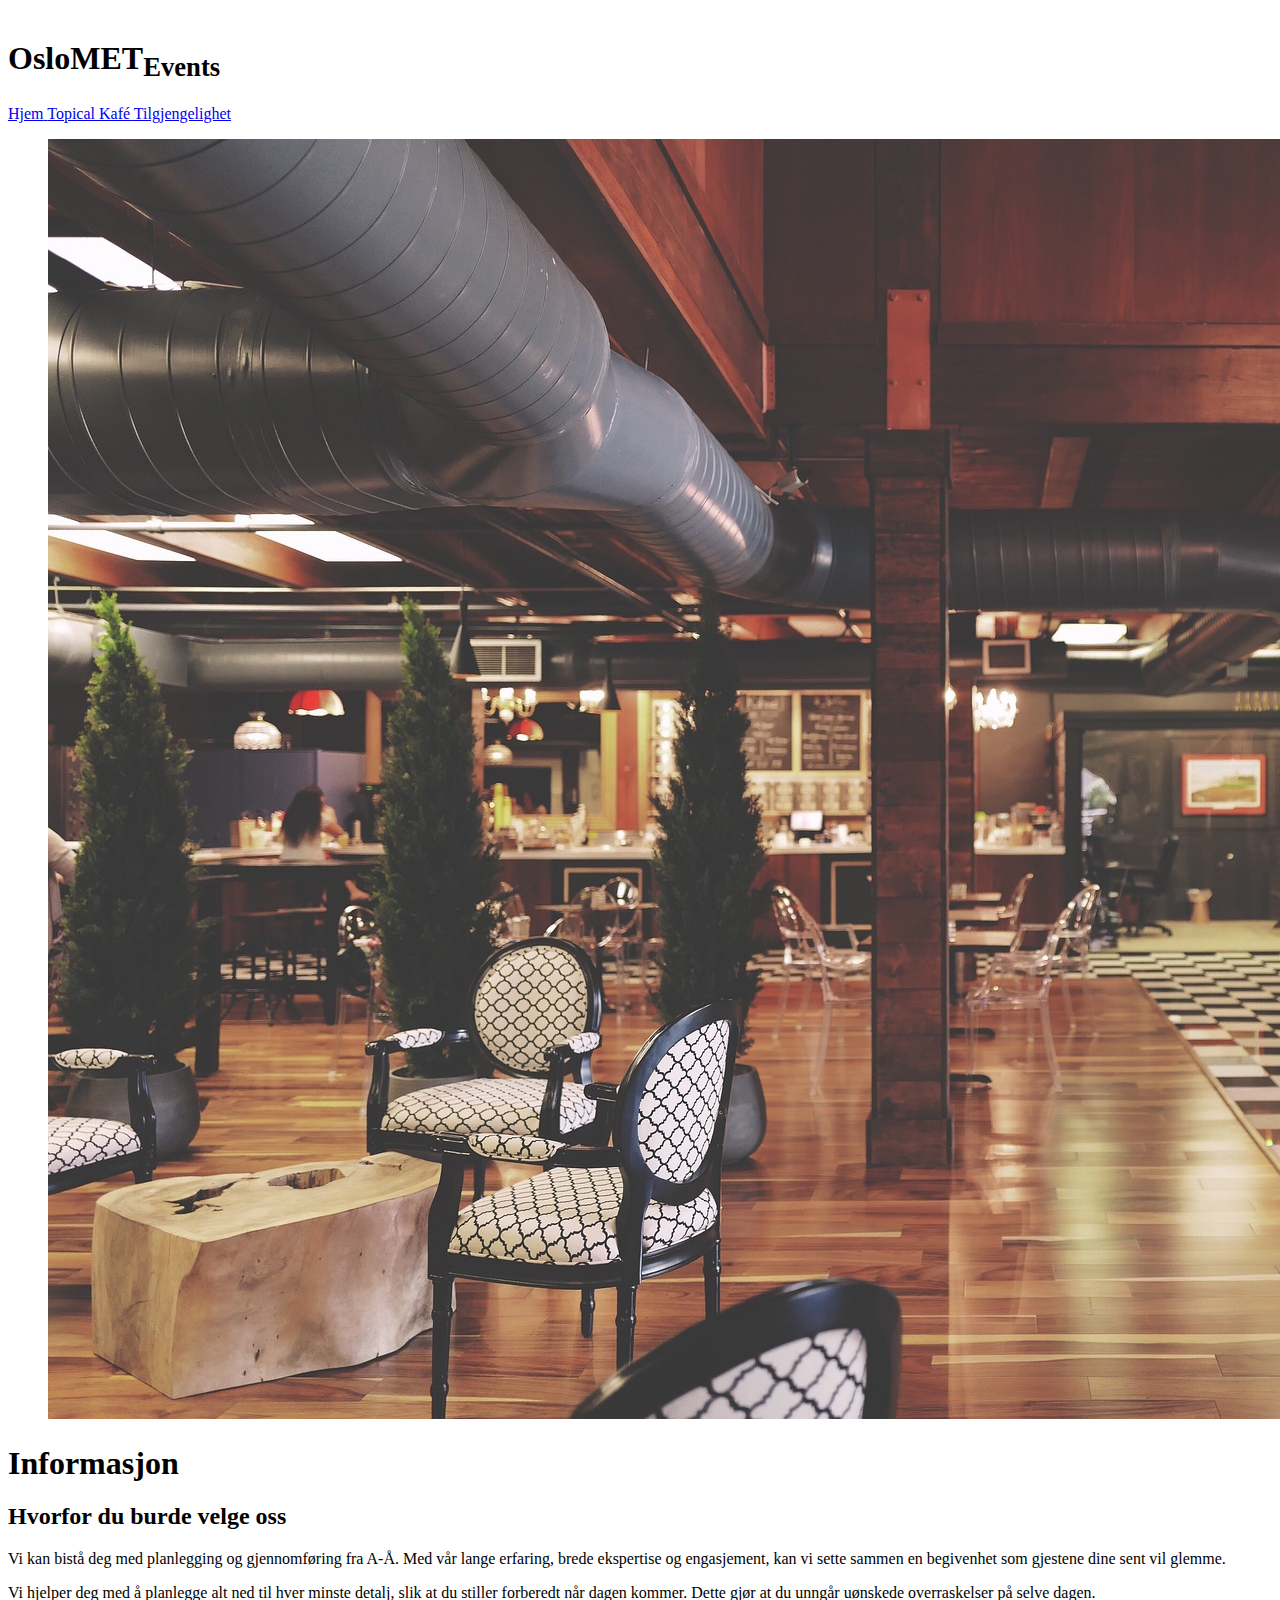
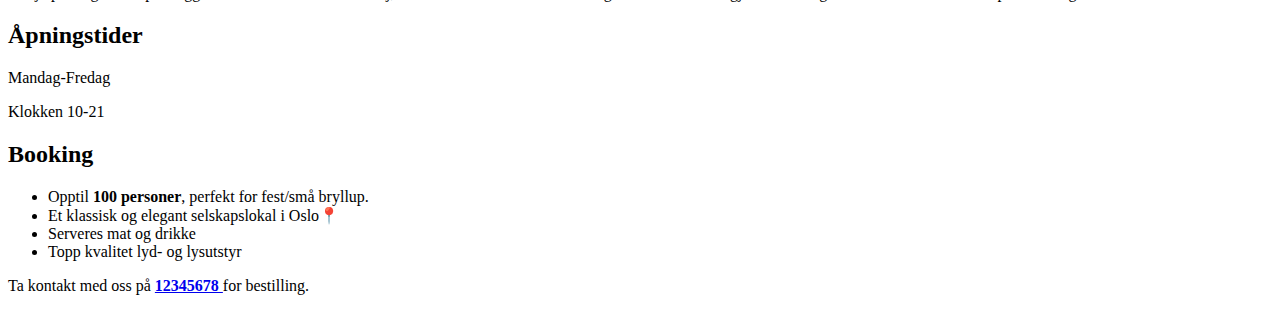
==== HTML-filer/booking.html @ e5e7e8ed "Add files via upload" ====
<!DOCTYPE html>
<html lang="en">
<head>
  <meta charset="UTF-8">
  <meta http-equiv="X-UA-Compatible" content="IE=edge">
  <meta name="viewport" content="width=device-width, initial-scale=1.0">
  <link rel="stylesheet" href="./../CSS/master.css">
  <title>Booking</title>
</head>
<body>
 
  <!--Her er Navigasjonsmenyen-->
  <div class="sidebar"> 
    <header id="overskrift">  
            <h1>OsloMET<sub>Events</sub>
        
            <label onclick="visKnapper()">
                <img src="./../Bilder/hamburger-meny.png" id="knapp">
            </label>
        </h1>     
    </header> 
    <!--Her er knappene i navigasjonsmenyen-->
    <a href="./../index.html" class="knapper" tabindex="0"> 
      <span>Hjem</span>
    </a>
    <a href="./topical.html" class="knapper"> 
      <span>Topical</span>
    </a>
    <a href="./kafe.html" class="knapper"> 
      <span>Kafé</span>
    </a>
    <a href="./tilgjengelighet.html" class="knapper"> 
      <span>Tilgjengelighet</span>
    </a>
  </div>
<!--Her slutter navigasjonsmenyen-->
<!-- Her starter innholdet-->
  <article> 
  <figure> 
    <img class="Bilder" id="Resturant" src="./../Bilder/Resturant.jpg" alt="bilde av restaurant"> </img> <!--Pexels. (Oct. 20, 2016). Room [Bilde av rom ]. Pixabay. https://pixabay.com/no/photos/restaurant-m%c3%b8bler-interi%c3%b8r-1837150/-->
  </figure>
            <h1>Informasjon</h1>
            <h2>Hvorfor du burde velge oss</h2>
            <p>Vi kan bistå deg med planlegging og gjennomføring fra A-Å. 
            Med vår lange erfaring, brede ekspertise og engasjement, kan vi sette sammen en
            begivenhet som gjestene dine sent vil glemme.</p> 
            <p>
            Vi hjelper deg med å planlegge alt ned til hver minste detalj, slik at du stiller
            forberedt når dagen kommer. Dette gjør at du unngår uønskede overraskelser på 
            selve dagen. 
            </p>
            <h2>Åpningstider</h2>
            <p>Mandag-Fredag</p>
            <p>Klokken 10-21</p>
            <h2>Booking</h1>
            <ul>
                <li>Opptil <b>100 personer</b>, perfekt for fest/små bryllup.</li>
                <li>Et klassisk og elegant selskapslokal i Oslo📍</li>
                <li>Serveres mat og drikke</li>
                <li>Topp kvalitet lyd- og lysutstyr</li>
            </ul> 
            <p> Ta kontakt med oss på <b><a href="tel:(+47)(12345678)p(extension)"> 12345678 </a></b> for bestilling.</p>
           
        </article>
        <script src="./../JS/index.js" type="text/javascript"></script>
    </body>
</html>
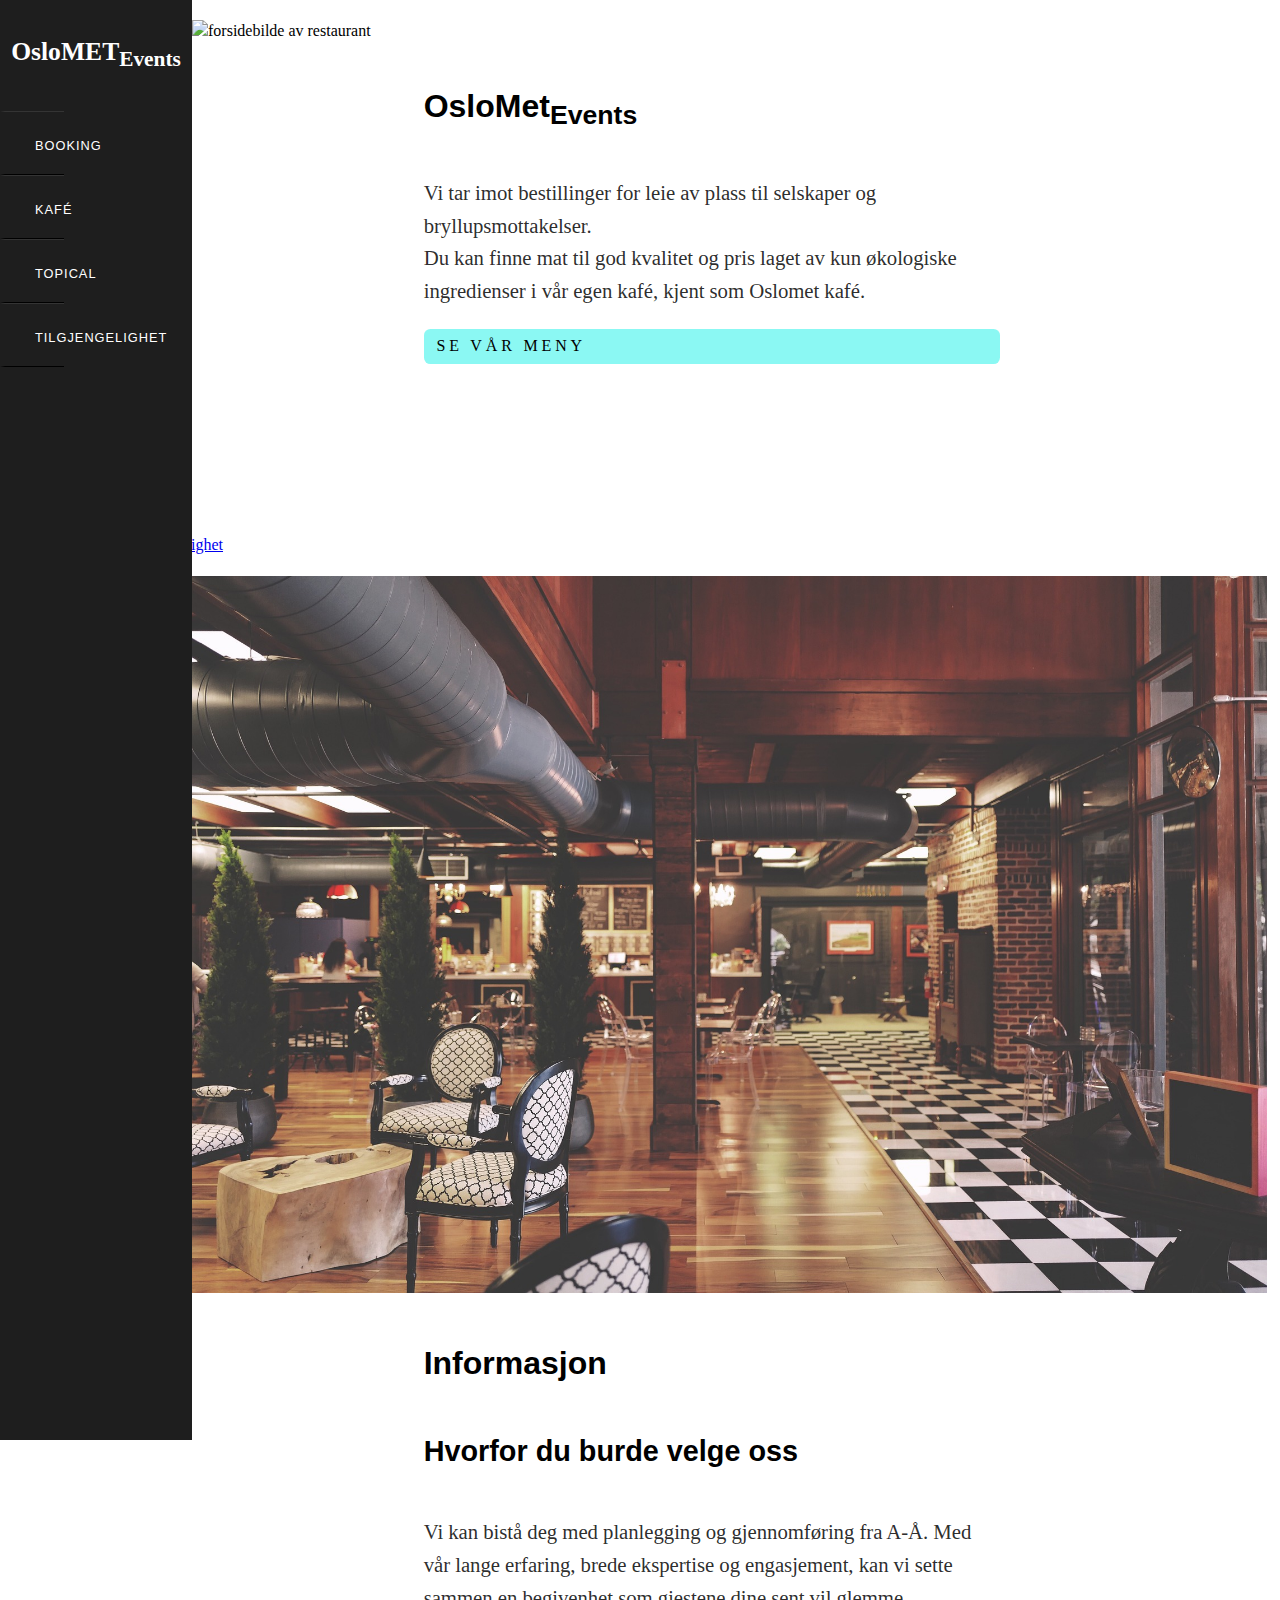
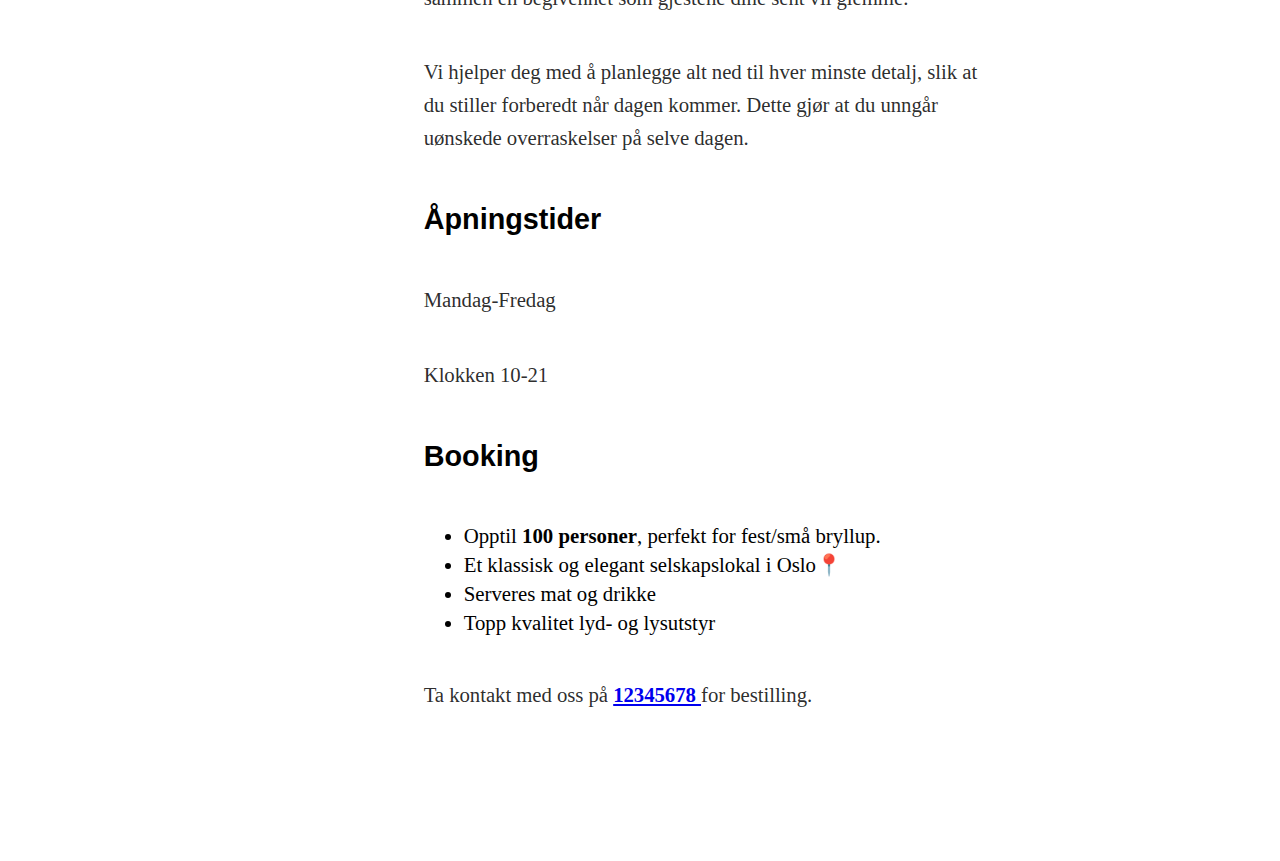
==== commit f51e8388: "Update booking.html" ====
--- a/HTML-filer/booking.html
+++ b/HTML-filer/booking.html
@@ -15,7 +15,44 @@
             <h1>OsloMET<sub>Events</sub>
         
             <label onclick="visKnapper()">
-                <img src="./../Bilder/hamburger-meny.png" id="knapp">
+                <img src="./../Bilder/hamburger-meny.png" id="knapp"><!-- Freepik. (ukjent). hamburger meny [Bilde av Hamburger meny ]. flaticon. https://www.flaticon.com/free-icon/menu_7039130?term=hamburger%20menu&page=1&position=29&page=1&position=29&related_id=7039130&origin=search-->
+                </label>
+            </h1>     
+        </header> 
+        <!--Her er knappene i navigasjonsmenyen-->
+        
+        <a href="./HTML-filer/booking.html" class="knapper"> 
+          <span>Booking</span>
+        </a>
+        <a href="./HTML-filer/kafe.html" class="knapper"> 
+          <span>Kafé</span>
+        </a>
+        <a href="./HTML-filer/topical.html" class="knapper"> 
+          <span>Topical</span>
+        </a>
+        <a href="./HTML-filer/tilgjengelighet.html" class="knapper"> 
+          <span>Tilgjengelighet</span>
+        </a>
+      </div>
+        <!--Her slutter navigasjonsmenyen-->
+        <!--Her starter innholdet-->
+
+        <article>
+            <figure>
+            <img src="./Bilder/forside.jpg" alt="forsidebilde av restaurant"> <!--Peter H.. (Oct. 7, 2018). Hotell [Bilde av rom ]. Pixabay. https://pixabay.com/no/photos/hotell-frokost-frokostbuffet-3728754/-->
+            </figure>
+            <h1>OsloMet<sub>Events</sub></h1>
+            <p>Vi tar imot bestillinger for leie av plass til selskaper og 
+                    bryllupsmottakelser. <br>
+                    Du kan finne mat til god kvalitet og pris laget av kun økologiske ingredienser i vår egen kafé, kjent som Oslomet kafé.</p>
+                <a class="info-btn" href="./HTML-filer/kafe.html" class="forside-btn">Se Vår Meny</a>   
+            </p>
+        </article>
+    <!--Her er script koden som tar ansvar for funksjonaliteten til hamburgermenyen.-->  
+    <script type="text/javascript" src="./JS/index.js"></script> <!--NB! Viktig for at menyen skal funke på mobil-->
+</body>
+</html>
+
             </label>
         </h1>     
     </header> 
@@ -64,4 +101,4 @@
         </article>
         <script src="./../JS/index.js" type="text/javascript"></script>
     </body>
-</html>+</html>
--- a/CSS/master.css
+++ b/CSS/master.css
@@ -0,0 +1,452 @@
+/* CSS for sidebar */
+html, body {
+  margin: 0;
+  padding: 0;
+  line-height: 1.4;
+}
+/* CSS for sidebar som endrer på størrelse, posisjon og farge. */
+.sidebar{   
+  width: 15vw;
+  height: 90rem;
+  left: 0;
+  top: 0;
+  position: fixed;                
+  background: #1e1e1e;
+  float: left;
+  margin: 0;
+  padding: 0;
+}
+/* CSS for å trykke på meny. Endrer også cursor.*/
+label #knapp{
+float: right;
+cursor: pointer;
+width: 3vw;
+height: 3vw;
+display: none;
+}
+/* CSS for sidebar overskrift*/
+.sidebar header{
+  font-size: 1vw;
+  width: 100%;
+  color: white;
+  line-height: 70px;
+  text-align: center;
+  font-family: Cambria, Cochin;
+
+}
+/* CSS for meny lenkene som har endrer på størrelse, posisjon, farge og skrift.*/
+.sidebar a{
+  display: block; 
+  height: 5vw;
+  width:5vw;
+  color: white;
+  line-height: 65px;
+  padding-left: 30px;
+  box-sizing: border-box;
+  border-bottom: 1px solid black;
+  border-top: 1px solid rgba(255,255,255,.1);
+  border-left: 5px solid transparent;
+  font-family: 'Open Sans', sans-serif;
+  transition: all .5s ease;
+  text-decoration: none;
+  padding-right: 16px;
+}
+/* CSS for når lenker har blitt trukket på og når musepeker er over.*/
+a.active,a:hover{
+  border-left: 5px solid #8bf8f3;
+  color: #9bf8ef;
+}
+/* CSS for sidebar tekst som er også lenker.*/
+.sidebar a span{
+  letter-spacing: 1px;
+  font-size: 1vw;
+  text-transform: uppercase;
+  
+}
+.info-btn{
+  position: relative;
+    color: black;
+    background: #8bf8f3;
+    text-decoration: none;
+    text-transform: uppercase;
+    font-weight: 500;
+    letter-spacing: 0.3vw;
+    padding: 0.5vw 1vw;
+    border-radius: 0.5vw;
+    transition: 0.1s;
+  }
+/*media-query for tablets og mobiler   */
+@media (max-width: 992px) {
+  /* CSS media-query for tablets og mobiler som hjelper til 
+  med skalerbarheten til enheter som mobiler og tablets*/
+  .sidebar {
+    background-color: white;
+    text-align: center;
+    position: fixed;
+    width: 100%;
+    margin-bottom: 1%;
+    height: 4rem; 
+    z-index: 1;
+  }
+  .sidebar header{
+    background: #1e1e1e;
+    font-size: 2.5vw;
+    padding-top: 1%;  
+    padding-bottom: 1%;
+    top: 0;
+  }
+  label #knapp{
+    position: relative;
+    display: inline-block;
+    width: 3rem;
+    height: 3rem;
+    right: 7%;
+    top: 1rem;
+  }
+  .sidebar a{
+    display: none;
+    background-color: #1e1e1e;
+    height: 100%;
+    width: 100%;
+    position: relative; 
+    padding-bottom: 6rem;
+ 
+  }  
+  .sidebar a span{
+    letter-spacing: 1px;
+    text-transform: uppercase;
+    font-size: 2.9vw;
+  }
+  nav ul {
+    flex-direction: column;
+  }
+
+  nav li {
+    margin: 0.8em 0;
+  }
+
+}
+/* CSS for hjemmesiden */
+.info-btn{
+position: relative;
+  color: black;
+  background: #8bf8f3;
+  text-decoration: none;
+  text-transform: uppercase;
+  font-weight: 500;
+  letter-spacing: 0.3vw;
+  padding: 0.5vw 1vw;
+  border-radius: 0.5vw;
+  transition: 0.1s;
+}
+
+.info-btn:hover{
+  background: black;
+  color: white;
+
+}
+/*CSS for artikkel-sidene(tilgjengelighet og booking)       */
+/*gridsystem til artikler*/
+/*CSS for tekst og grid layout*/
+article {
+padding-bottom: 10%;
+padding-top: 0;
+position: inherit;
+display: grid;
+grid-template-columns: 1fr 2fr 1vw 45vw 0.5vw 1fr 1fr;
+}
+/*CSS for endring av posisjon og størrelse på grid layout for tekst*/
+article > * {
+grid-column: 4;
+position: inherit;
+}
+/*CSS for endring av posisjon og størrelse på grid layout for bilde*/
+article > figure {
+grid-column: 1 / -1;
+margin: 20px 0;
+position: inherit;
+
+}
+/*CSS for posisjon, størrelse og farge for blockquoe*/
+article > blockquote {
+grid-column: 3 / span 2;
+margin: 0px 0;
+color: #666;
+border-left: 3px solid black;
+padding-left: 10px;
+font-size: 1.3rem;
+}
+/*CSS for posjisjon og størrelse*/
+article > * {
+min-width: 0;
+position: relative;
+}
+/*CSS for endring av font og størrelsen for h1*/
+article > h1 {
+font-family: Geneva, Tahoma, sans-serif;
+font-size: 2rem;
+}
+/*CSS for endring av font og størrelsen for h2*/
+article > h2 {
+font-family: Geneva, Tahoma, sans-serif;
+font-size: 1.8rem;
+}
+/*CSS for endring font og størrelsen for p*/
+article > p {    
+font-family: Georgia,Cambria,"Times New Roman",Times,serif;
+letter-spacing: .01rem;
+font-weight: 400;
+font-style: normal;
+font-size: 1.3rem;
+line-height: 1.58;
+letter-spacing: -.003em;
+color: rgba(0,0,0,.84);
+}
+/*CSS for endring på posisjon og størrelsen til et bilde*/
+article  img {
+display: inline-block;
+width: 84%;
+margin-left: 15vw;
+position: static;
+
+}
+
+/*media-query for tablets*/
+  /* CSS media-query for tablets som hjelper til 
+  med skalerbarheten til enheter som  tablets*/
+@media (max-width: 992px) {
+article{
+    grid-template-columns: 2fr 1fr 0.5vw 95vw 0.5vw 1fr 1fr;
+    background-color: white;
+    padding-top:  4rem;
+    padding-left:2% ;
+    padding-right: 2%;
+    display: inline-block;
+}
+article > h1 {
+    margin-top: 15%;
+    font-family: Geneva, Tahoma, sans-serif;
+}
+article img{
+    margin-left: 0;
+    width: 100%;
+}
+
+
+}
+/*media-query for mobiler, vi måtte gjøre en endring for tittelen*/
+@media (max-width: 480px) {
+article{
+    padding-top: 23vw;
+}
+}
+/* Generell CSS for lister */
+ul{
+text-align: left;
+font-size: 1.3rem;
+font-family: Georgia, 'Times New Roman', Times, serif;
+}
+
+/* CSS for kafe-siden */
+.dessert.mat{
+width: auto;
+text-align: center
+}
+
+@font-face{
+font-family: tittel;
+src: url('https://fonts.googleapis.com/css?family=Skranji');
+}
+/**/
+.rett:nth-child(odd){
+margin-left: 10%;
+}
+/* CSS for div rett i kafe.html*/
+.rett {
+width: 33%;
+height: 32.7rem;
+margin: 16px;
+text-align: center;
+float: left;
+right: 0;
+font-family: 'Gill Sans', 'Gill Sans MT', Calibri, 'Trebuchet MS', sans-serif;
+background: white;
+box-shadow: 0.3vw 0.3vw 0.6vw 0.2vw grey;
+border-radius: 2em 2em 2em 2em;
+
+}    
+/* CSS for div class="rett" i kafe.html sin tittel som endrer teksten sin utseende. */
+.rett-tittel{
+font-family: Verdana;
+text-align: center;
+font-size: 1.9rem;
+font-weight: 900;
+color: #0d0d0d;
+margin-bottom: 1.5rem;
+
+}
+/* CSS som endrer utseende til tekst i class="rett"*/
+.rett p {
+font-family: Cambria, Cochin, Georgia, Times, 'Times New Roman', serif;    
+font-size:1.1rem;
+}
+/* CSS for bildene  som tilhører rettene*/
+.bilder {
+width: 100%;
+height: 14rem;
+border-radius: 2em 2em 0em 0em;
+box-shadow:0px 1px 1px #392f2f;
+margin-bottom: 10px;
+}
+/* CSS for class="allergener" */
+.allergener {
+margin: 0 auto;
+margin-left: 5%;
+margin-bottom: 10px;
+margin-right: 80%;
+
+display: grid;
+grid-template-areas: 
+"a b c c";
+gap: 0.2rem;
+}
+/*CSS foe endring av bilde på mat i meny*/
+.allergen img{
+width: 1.5em;
+height: 1.5rem;
+}
+/*CSS for endring av farge, størrelse og utseende til meny boksene*/
+.allergen {
+background: rgba(139, 230, 238, 0.9);
+width: 4em;
+height: 4em;
+padding: .75rem .75rem;
+color: rgb(0, 0, 0);
+display: flex;
+flex-direction: column;
+align-items: center;
+justify-content: center;
+border-radius: 1rem;
+}
+/* CSS for endring av utseende og størrelse til div class="pris"*/
+.pris {
+width: auto;
+height: 2rem;
+background-color: #ca1111;
+-webkit-border-radius: 3px 4px 4px 3px;
+-moz-border-radius: 3px 4px 4px 3px;
+border-radius: 3px 4px 4px 3px;
+border-left: 1px solid #979797;
+position: sticky;
+color: white;
+font-weight: 300;
+font-family: 'Source Sans Pro', sans-serif;
+font-size: 1.4rem;
+line-height: 38px;
+padding: 0 10px 0 10px;
+}
+/* CSS som endrer bredden til 100%*/
+.container {
+width: 100%;
+
+}
+
+/* CSS som justerer plasseringen av div id="retter"*/
+
+#retter {
+position: relative;
+top: 0px;
+left: 210px;
+}
+/* CSS som justerer størrelse, plasseringen og endrer utseende av div id="apning" */
+#apning {
+position:absolute;
+text-align: center;
+border:2px inset rgb(71, 71, 84);
+top: 15%;
+left: 48%;
+height:12rem;
+width:16rem;
+background-color: white;
+}
+/* CSS som justerer størrelse, plasseringen og endrer utseende av div id="apning" */
+#kontakt {
+position: absolute;
+border:2px outset grey;
+text-align: center;
+left: 43%;
+top:45%;
+height:17rem;
+width:25rem;
+background-color: white;
+}
+
+.mat{
+display: none;
+}
+
+/*  media-query for mobiler */
+  /* CSS media-query for  mobiler som hjelper til 
+  med skalerbarheten til enheter som mobiler. */
+@media (max-width: 992px) {
+.rett {
+
+position: relative;
+width: 25rem;
+height: 33rem;
+right: 52vw;
+grid-template-columns: auto;
+text-align: center;
+float:right;
+top: 7rem;
+padding: 0.1rem;
+padding-bottom: 2rem;
+}
+
+.rett p{
+font-size: 1.6rem;
+}
+.rett img{
+height: 15vw;
+}
+.rett-tittel{
+font-size: 2rem;
+}
+
+.allergener{
+gap: 1rem;
+margin-bottom: 2rem;
+}
+.allergen img{
+height: 2rem;
+width: 2rem;
+}
+.allergen{
+height: 100%;
+width: 95%;
+font-size: 1.2rem;
+}
+.pris{
+height: 100%;
+width: 100%;
+font-size: 2rem;
+position: inherit;
+}
+.dessert.mat{
+float: right;
+width: auto;
+text-align: center
+}
+#apning{
+position: absolute;
+top: 23%;
+left: 0;
+width: 100%;
+}
+#kontakt{
+position: absolute;
+top: 50%;
+left: 0;
+width: 100%;
+}
+}
